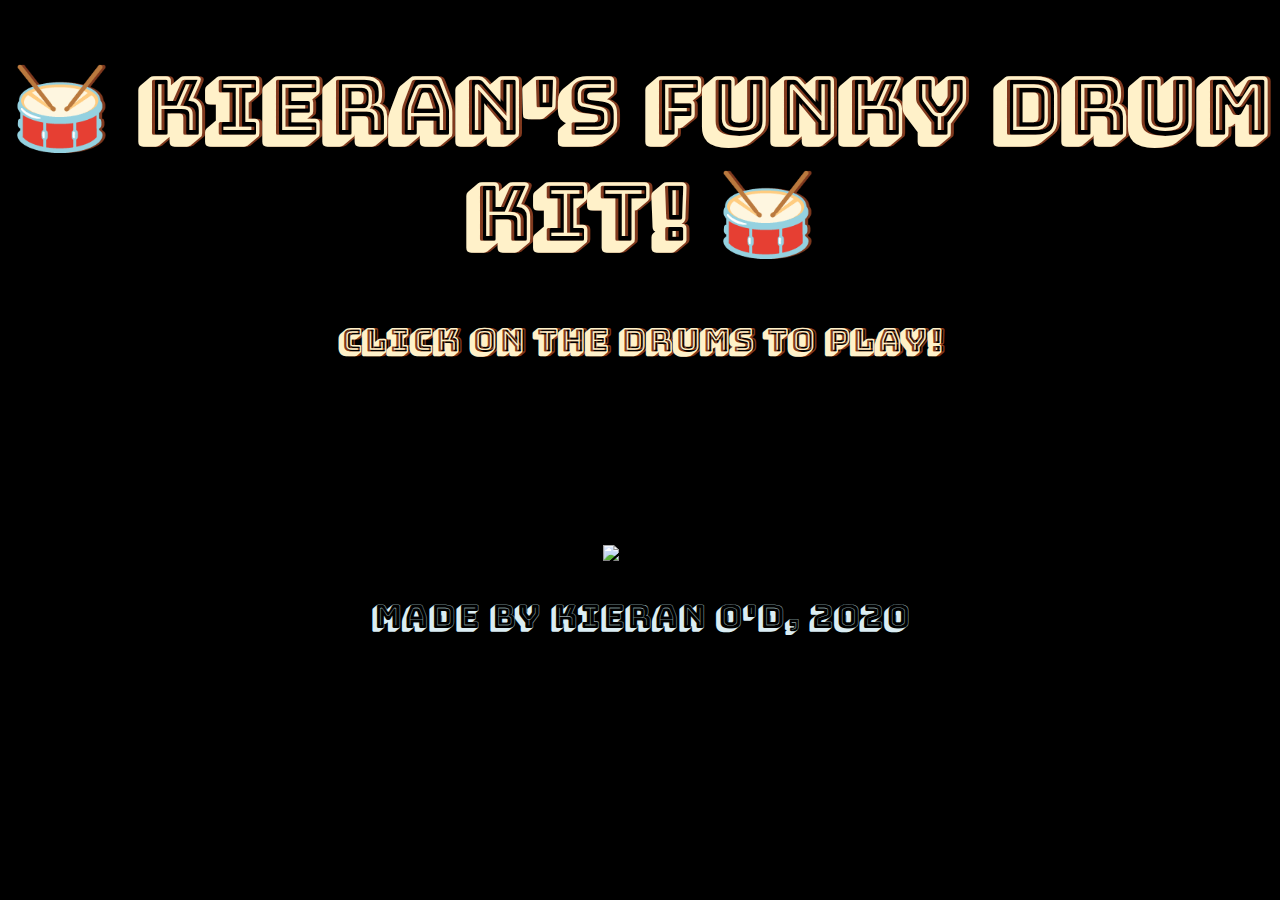
==== DrumKitSite-master/index.html @ 4cb8214c "Made a Drum Kit site!" ====
<!DOCTYPE html>
<html lang="en" dir="ltr">
  <head>
    <meta charset="utf-8">
    <title>KDog's DrumKit</title>
    <link rel="stylesheet" href="styles.css">
    <link rel="preconnect" href="https://fonts.gstatic.com">
<link href="https://fonts.googleapis.com/css2?family=Bungee+Shade&family=Monoton&display=swap" rel="stylesheet">

  </head>
  <body>
    <h1 id="title">🥁 Kieran's Funky Drum Kit! 🥁</h1>

    <h2>Click on the drums to play!</h2>


    <table>
  <tr>
    <th>Drum</th>
    <th>Key</th>
  </tr>
  <tr>
    <td>Alfreds Futterkiste</td>
    <td>Maria Anders</td>
    <td>Germany</td>
  </tr>
  <tr>
    <td>Centro comercial Moctezuma</td>
    <td>Francisco Chang</td>
    <td>Mexico</td>
  </tr>
  <tr>
    <td>Ernst Handel</td>
    <td>Roland Mendel</td>
    <td>Austria</td>
  </tr>
  <tr>
    <td>Island Trading</td>
    <td>Helen Bennett</td>
    <td>UK</td>
  </tr>
  <tr>
    <td>Laughing Bacchus Winecellars</td>
    <td>Yoshi Tannamuri</td>
    <td>Canada</td>
  </tr>
  <tr>
    <td>Magazzini Alimentari Riuniti</td>
    <td>Giovanni Rovelli</td>
    <td>Italy</td>
  </tr>
</table>

<div class="drumset">
  <img src="images/drumkit.png" alt="DrumKit" usemap="#drumkitmap">
    <map name="drumkitmap">

    <div class="drum"><area shape="circle" coords="448,600,200" alt ="d1" id ="d1" href="JavaScript: playSound('sounds/Hi-Hat-Open-Hit.mp3')"></div>
    <div class="drum"><area shape="circle" coords="556,127,225" alt ="d2" id ="d2" href="JavaScript: playSound('sounds/Crash-Cymbal-Hit.mp3')"></div>
    <div class="drum"><area shape="circle" coords="920,334,130" alt ="d3" id = "d3" href="JavaScript: playSound('sounds/Small-Tom-Drum-Hit.mp3')"></div>
    <div class="drum"><area shape="circle" coords="865,673,185" alt ="d4" id = "d4" href="JavaScript: playSound('sounds/Snare-Drum-Hit.mp3')"></div>
    <div class="drum"><area shape="circle" coords="1236,357,160" alt ="d5" id = "d5" href="JavaScript: playSound('sounds/Medium-Tom-Drum-Hit.mp3')"></div>
    <div class="drum"><area shape="circle" coords="1453,750,220" alt ="d6" id = "d6" href="JavaScript: playSound('sounds/Floor-Tom.mp3')"></div>
    <div class="drum"><area shape="circle" coords="1640,216,300" alt ="d7" id = "d7" href="JavaScript: playSound('sounds/Ride-Cymbal-Bell-Hit.mp3')"></div>
    <div class="drum"><area shape="circle" coords="2017,505,290" alt ="d8" id = "d8" href="JavaScript: playSound('sounds/Crash-Cymbal-Hit2.mp3')"></div>
    <div class="drum"><area shape="rect" coords="1061,558,1223,956" alt ="d9" id = "d9" href="JavaScript: playSound('sounds/Bass-Drum-Hit.mp3')"></div>
    </map>
    </div>
    <footer>
      Made by Kieran O'D, 2020
    </footer>
  <script src="index.js" charset="utf-8"> </script>
  </body>
</html>
---- DrumKitSite-master/styles.css ----
body {
  text-align: center;
  background-color: #000000;
}

h1 {
  font-size: 5rem;
  color: #fff1c9;
  font-family: 'Bungee Shade', cursive;
  text-shadow: 3px 0 #80391e;
}

h2 {
  font-size: 2rem;
  color: #fff1c9;
  font-family: 'Bungee Shade', cursive;
  text-shadow: 3px 0 #80391e;
}
footer{
  color: #DBEDF3;
  font-family: 'Bungee Shade', cursive;
  font-size: 2rem;
  margin: 2rem;
}
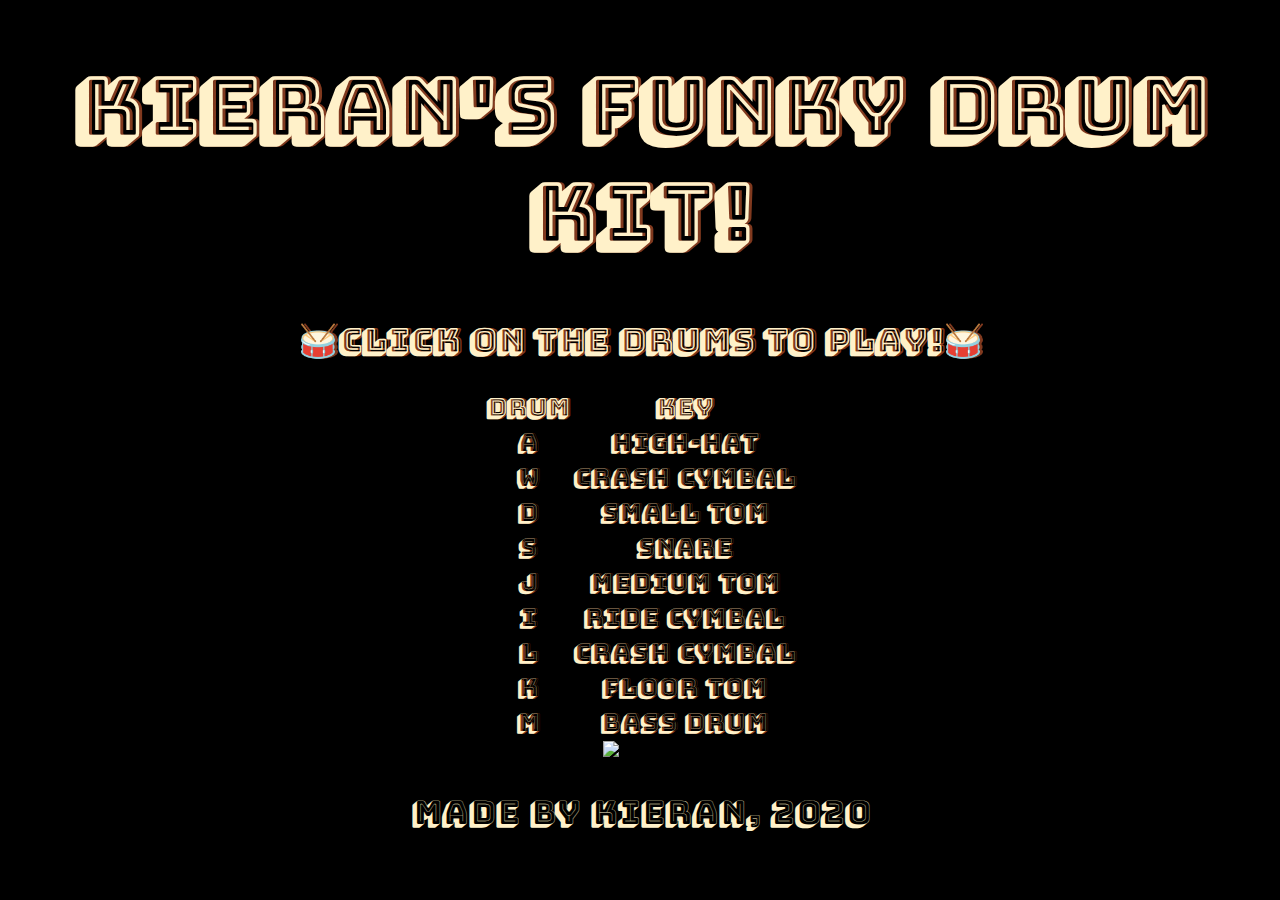
==== commit c1999d25: "Finished drum kit :)" ====
--- a/DrumKitSite-master/index.html
+++ b/DrumKitSite-master/index.html
@@ -9,9 +9,9 @@
 
   </head>
   <body>
-    <h1 id="title">🥁 Kieran's Funky Drum Kit! 🥁</h1>
+    <h1 id="title">Kieran's Funky Drum Kit!</h1>
 
-    <h2>Click on the drums to play!</h2>
+    <h2>🥁Click on the drums to play!🥁</h2>
 
 
     <table>
@@ -20,34 +20,40 @@
     <th>Key</th>
   </tr>
   <tr>
-    <td>Alfreds Futterkiste</td>
-    <td>Maria Anders</td>
-    <td>Germany</td>
+    <td>A</td>
+    <td>High-Hat</td>
   </tr>
   <tr>
-    <td>Centro comercial Moctezuma</td>
-    <td>Francisco Chang</td>
-    <td>Mexico</td>
+    <td>W</td>
+    <td>Crash Cymbal</td>
   </tr>
   <tr>
-    <td>Ernst Handel</td>
-    <td>Roland Mendel</td>
-    <td>Austria</td>
+    <td>D</td>
+    <td>Small Tom</td>
   </tr>
   <tr>
-    <td>Island Trading</td>
-    <td>Helen Bennett</td>
-    <td>UK</td>
+    <td>S</td>
+    <td>Snare</td>
   </tr>
   <tr>
-    <td>Laughing Bacchus Winecellars</td>
-    <td>Yoshi Tannamuri</td>
-    <td>Canada</td>
+    <td>J</td>
+    <td>Medium Tom</td>
   </tr>
   <tr>
-    <td>Magazzini Alimentari Riuniti</td>
-    <td>Giovanni Rovelli</td>
-    <td>Italy</td>
+    <td>I</td>
+    <td>Ride Cymbal</td>
+  </tr>
+  <tr>
+    <td>L</td>
+    <td>Crash Cymbal</td>
+  </tr>
+  <tr>
+    <td>K</td>
+    <td>Floor Tom</td>
+  </tr>
+  <tr>
+    <td>M</td>
+    <td>Bass Drum</td>
   </tr>
 </table>
 
@@ -67,7 +73,7 @@
     </map>
     </div>
     <footer>
-      Made by Kieran O'D, 2020
+      Made by Kieran, 2020
     </footer>
   <script src="index.js" charset="utf-8"> </script>
   </body>
--- a/DrumKitSite-master/styles.css
+++ b/DrumKitSite-master/styles.css
@@ -17,8 +17,16 @@
   text-shadow: 3px 0 #80391e;
 }
 footer{
-  color: #DBEDF3;
+  color: #fff1c9;
   font-family: 'Bungee Shade', cursive;
   font-size: 2rem;
   margin: 2rem;
 }
+table{
+  font-size: 1.5rem;
+  color: #fff1c9;
+  font-family: 'Bungee Shade', cursive;
+  text-shadow: 2px 0 #80391e;
+  margin-left: auto;
+  margin-right: auto;
+}
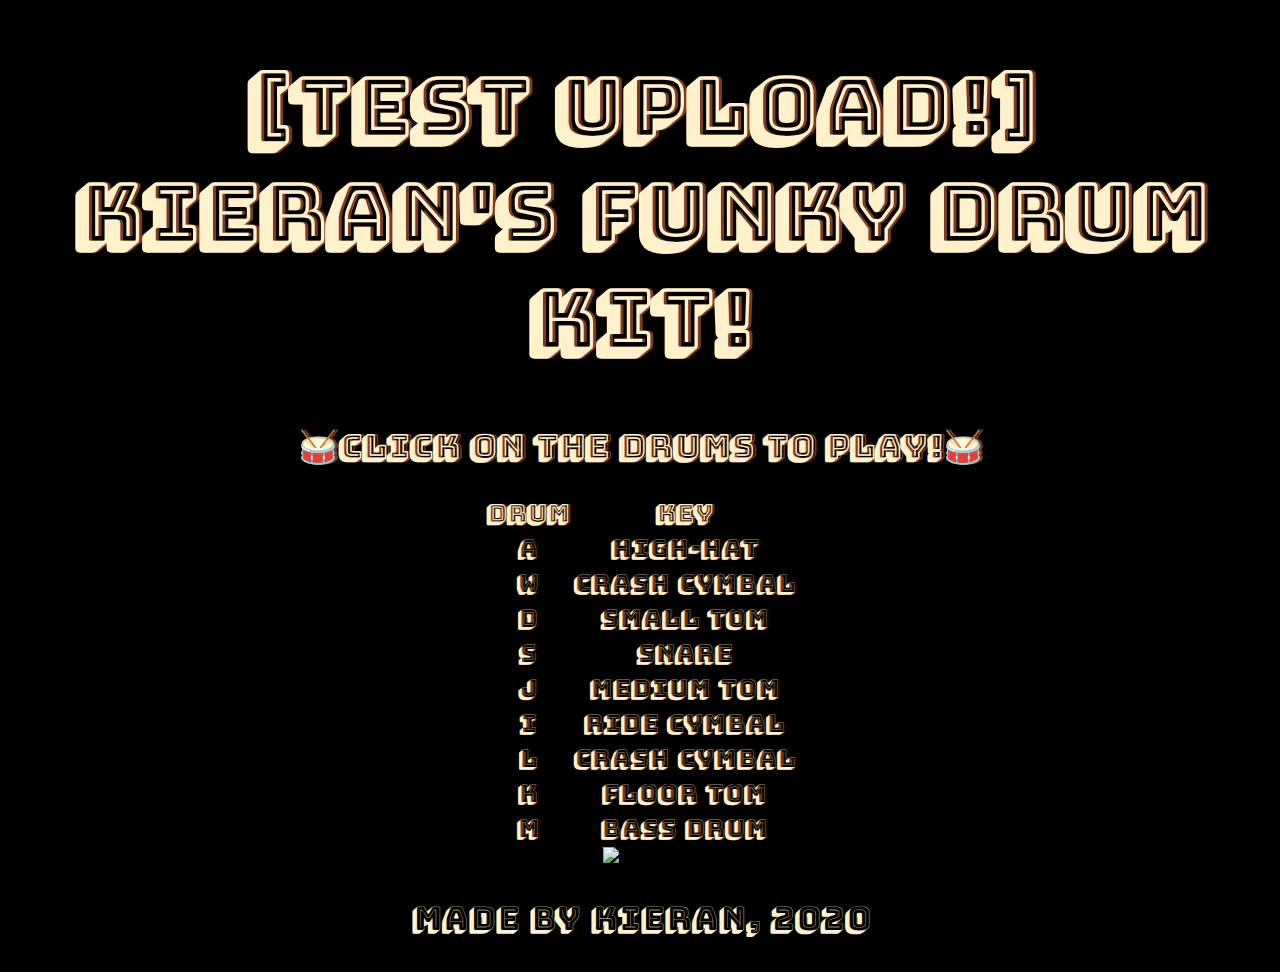
==== commit ba0b2f52: "Update index.html" ====
--- a/DrumKitSite-master/index.html
+++ b/DrumKitSite-master/index.html
@@ -9,7 +9,7 @@
 
   </head>
   <body>
-    <h1 id="title">Kieran's Funky Drum Kit!</h1>
+    <h1 id="title">[TEST UPLOAD!] Kieran's Funky Drum Kit!</h1>
 
     <h2>🥁Click on the drums to play!🥁</h2>
 
